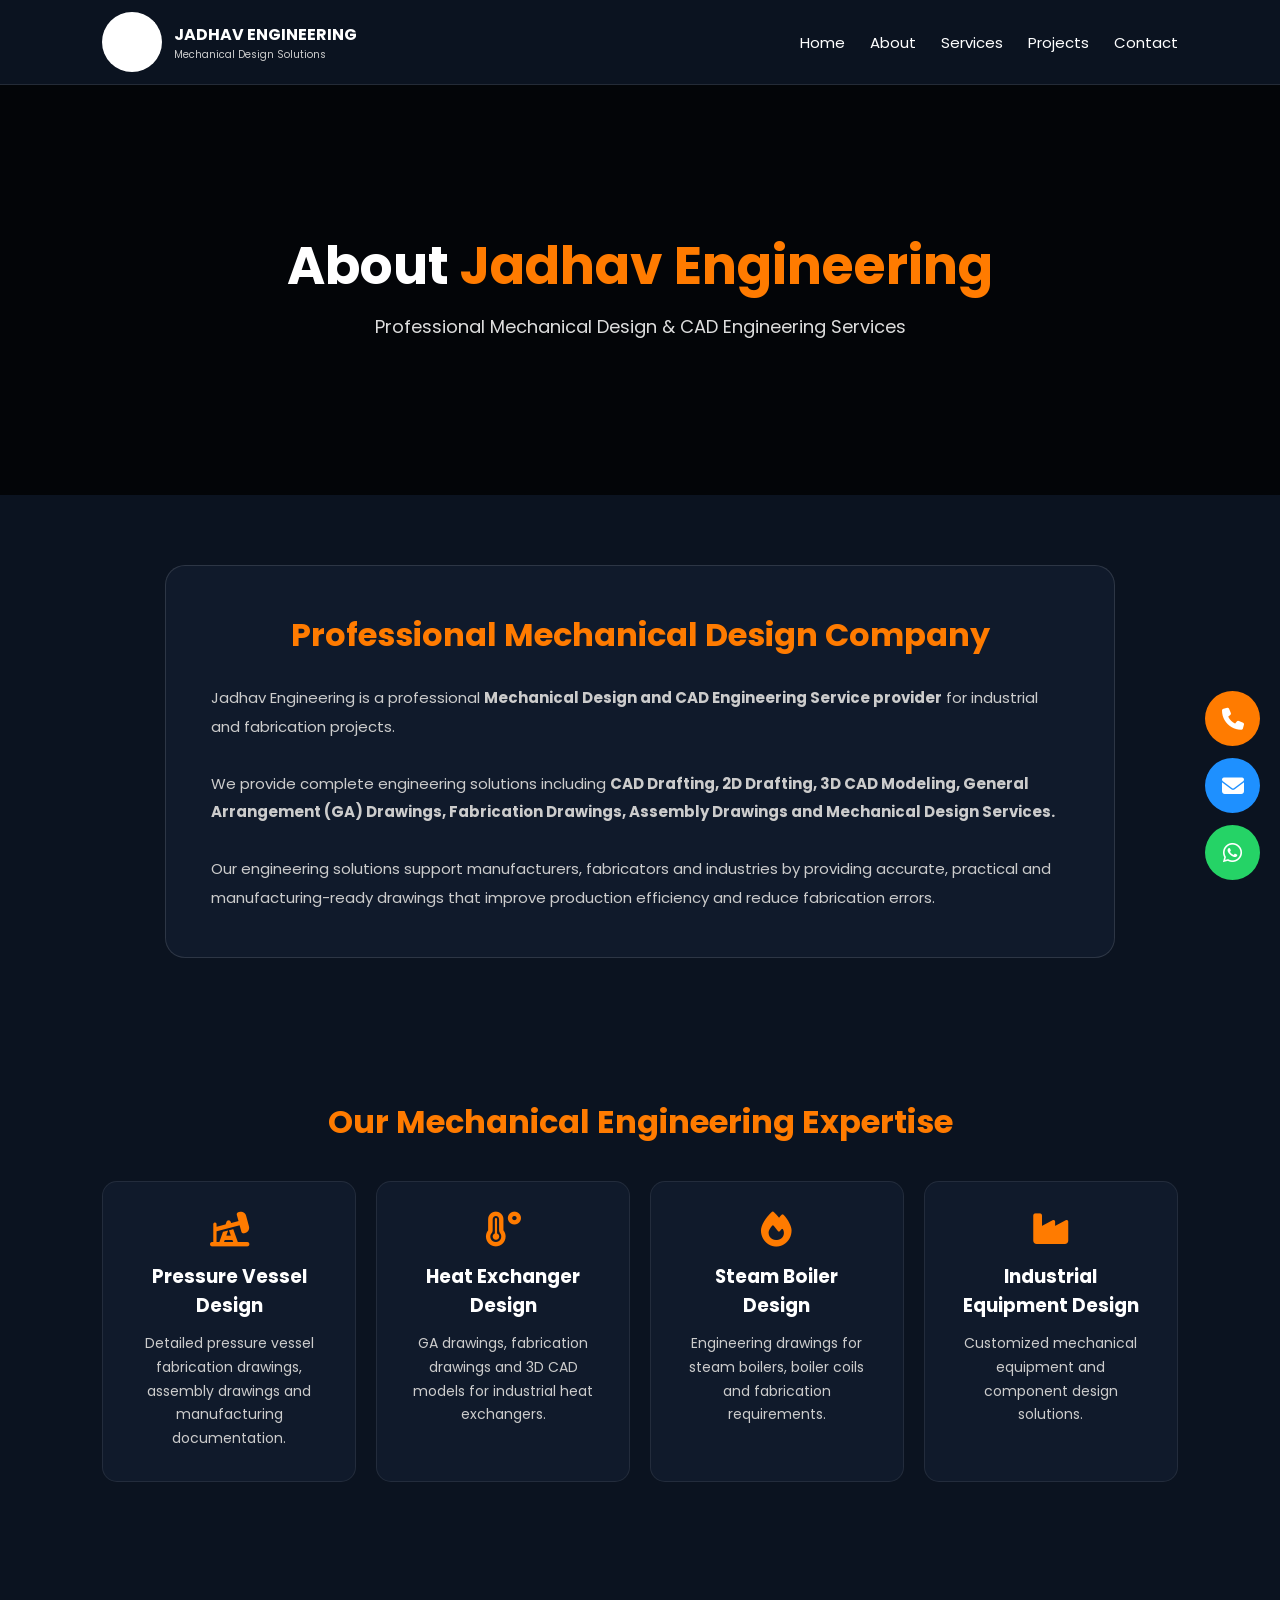
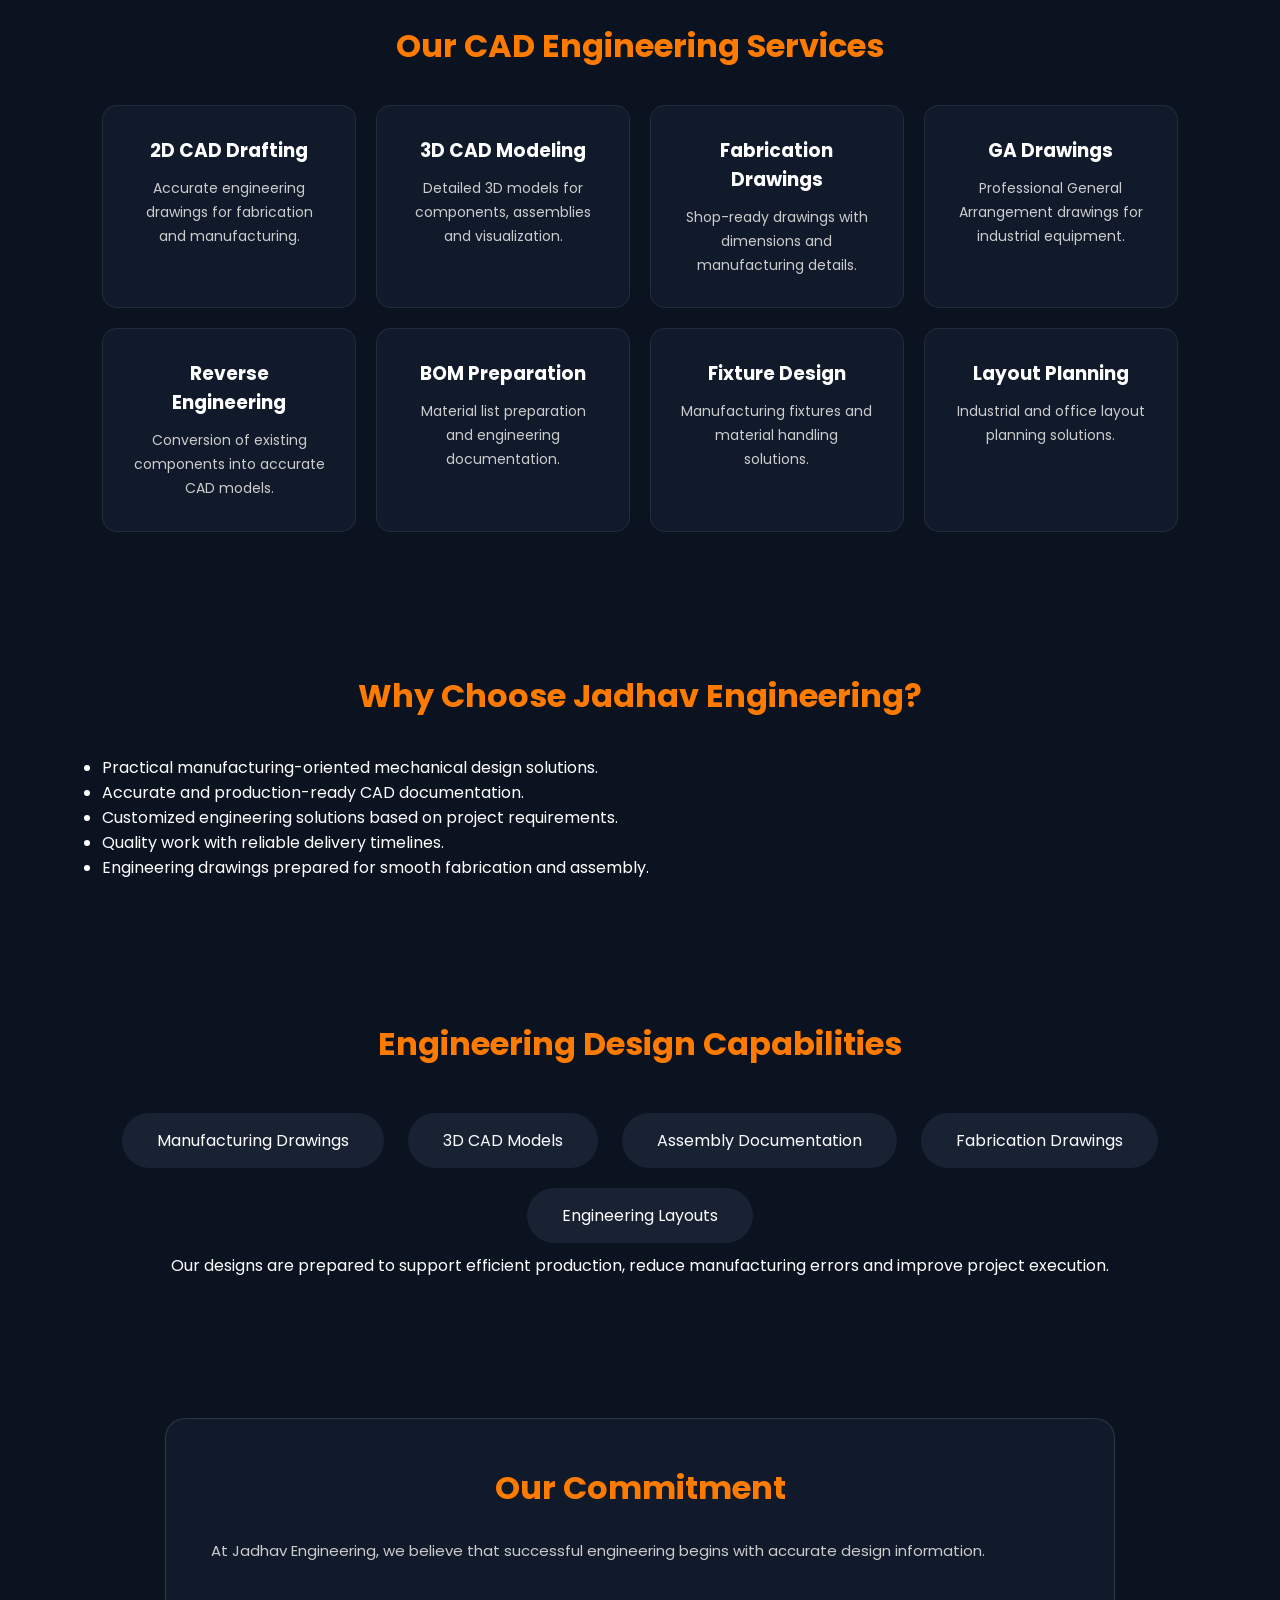
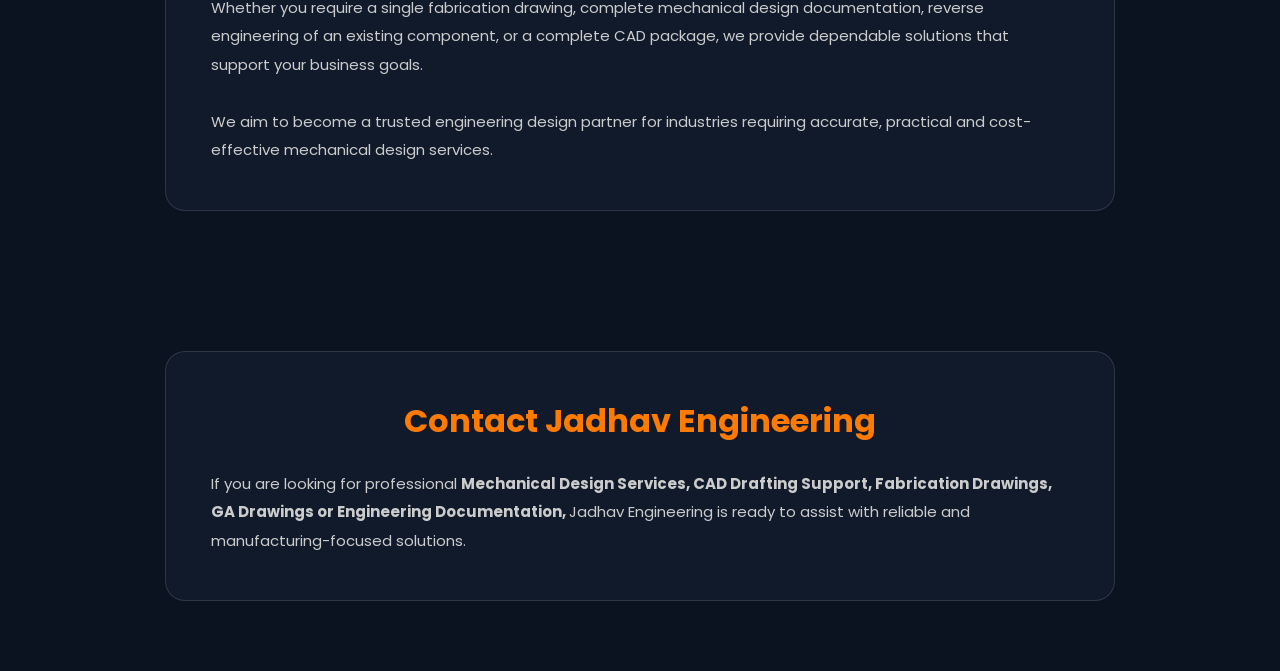
==== about.html @ a9337ce1 "Add files via upload" ====
<!DOCTYPE html>
<html lang="en">

<head>

<meta charset="UTF-8">

<meta name="viewport" content="width=device-width, initial-scale=1.0">


<title>
About Jadhav Engineering | Mechanical Design & CAD Drafting Company Maharashtra
</title>


<meta name="description" content="
Jadhav Engineering provides professional Mechanical Design Services,
CAD Drafting, Fabrication Drawings, GA Drawings, 3D CAD Modeling,
Pressure Vessel Design, Boiler Drawings and Industrial Equipment Design services.
">


<meta name="keywords" content="
Mechanical Design Services,
CAD Drafting Services,
Fabrication Drawing Services,
GA Drawing Services,
3D CAD Modeling,
Heat Exchanger Design,
Steam Boiler Design,
Industrial Equipment Design
">


<link href="https://fonts.googleapis.com/css2?family=Poppins:wght@300;400;600;700&display=swap" rel="stylesheet">


<link rel="stylesheet" href="https://cdnjs.cloudflare.com/ajax/libs/font-awesome/6.5.2/css/all.min.css">



<style>


*{

margin:0;
padding:0;
box-sizing:border-box;
font-family:Poppins,sans-serif;

}


html,body{

background:#0b1320;

color:#fff;

width:100%;

scroll-behavior:smooth;

}



/* HEADER */


header{

position:fixed;

top:0;

left:0;

width:100%;

padding:12px 8%;

display:flex;

justify-content:space-between;

align-items:center;

background:#0b1320;

border-bottom:1px solid rgba(255,255,255,.1);

z-index:1000;

}



.logo{

display:flex;

align-items:center;

gap:12px;

}



.logo-circle{

height:60px;

width:60px;

background:#fff;

border-radius:50%;

display:flex;

align-items:center;

justify-content:center;

overflow:hidden;

}



.logo-circle img{

width:85%;

}



.logo-text h2{

font-size:16px;

}



.logo-text p{

font-size:10px;

color:#ccc;

}




nav{

display:flex;

gap:25px;

}



nav a{

color:#fff;

text-decoration:none;

font-size:15px;

transition:.3s;

}



nav a:hover{

color:#ff7b00;

}







/* HERO BACKGROUND */


.about{


height:55vh;


display:flex;


justify-content:center;


align-items:center;


text-align:center;


padding:120px 8% 40px;



background:


linear-gradient(

rgba(0,0,0,.75),

rgba(0,0,0,.75)

),



url("https://cdn.corenexis.com/f/mVUYQ6YSf6g.jpg")

center/cover no-repeat;


}





.about-content{

max-width:950px;

}



.about h1{

font-size:52px;

line-height:1.2;

}



.about span{

color:#ff7b00;

}



.about h1 + p{

font-size:18px;

color:#ddd;

margin-top:15px;

}





/* CONTENT */


.content{


padding:70px 8%;


}




.card{


max-width:950px;

margin:auto;

background:#101a2b;

padding:45px;

border-radius:20px;

border:1px solid rgba(255,255,255,.12);


}




.card h2{


color:#ff7b00;

text-align:center;

font-size:32px;

margin-bottom:25px;


}



.card p,


.content p{


color:#ccc;

line-height:1.9;

font-size:15px;


}



.heading{


text-align:center;

font-size:32px;

color:#ff7b00;

margin-bottom:35px;


}






/* ENGINEERING GRID */


.grid{


display:grid;

grid-template-columns:repeat(4,1fr);

gap:20px;


}




.box{


background:#101a2b;

padding:30px;

border-radius:15px;

border:1px solid rgba(255,255,255,.08);

text-align:center;

transition:.3s;


}



.box:hover{


transform:translateY(-8px);

border-bottom:3px solid #ff7b00;


}




.box i{


font-size:35px;

color:#ff7b00;

margin-bottom:15px;


}




.box h3{

margin-bottom:12px;

}



.box p{

font-size:14px;

color:#ccc;

line-height:1.7;

}






/* SOFTWARE */


.software{


padding:70px 8%;

text-align:center;


}


.software span{


display:inline-block;

padding:15px 35px;

background:#182233;

border-radius:30px;

margin:10px;

}






/* FLOATING BUTTONS */


.floating{


position:fixed;

right:20px;

bottom:20px;

display:flex;

flex-direction:column;

gap:12px;

z-index:999;


}



.floating a{


height:55px;

width:55px;

border-radius:50%;

display:flex;

align-items:center;

justify-content:center;

font-size:22px;

color:white;

text-decoration:none;


}



.phone{

background:#ff7b00;

}


.email{

background:#1e90ff;

}


.whatsapp{

background:#25d366;

}




/* MOBILE */


@media(max-width:900px){


header{


flex-direction:column;

gap:10px;


}



nav{

flex-wrap:wrap;

justify-content:center;

}



.grid{

grid-template-columns:repeat(2,1fr);

}



.about h1{

font-size:36px;

}



}




@media(max-width:600px){


.grid{

grid-template-columns:1fr;

}



.about h1{

font-size:28px;

}



.card{

padding:25px;

}



nav a{

font-size:13px;

}


}


</style>


</head>



<body>



<header>


<div class="logo">


<div class="logo-circle">

<img src="https://cdn.corenexis.com/f/VwD3avTiqVL.png" alt="Jadhav Engineering Logo">

</div>



<div class="logo-text">

<h2>
JADHAV ENGINEERING
</h2>


<p>
Mechanical Design Solutions
</p>


</div>


</div>




<nav>

<a href="index.html">
Home
</a>


<a href="about.html">
About
</a>


<a href="services.html">
Services
</a>


<a href="projects.html">
Projects
</a>


<a href="contact.html">
Contact
</a>


</nav>


</header>





<section class="about">


<div class="about-content">


<h1>

About <span>Jadhav Engineering</span>

</h1>


<p>

Professional Mechanical Design & CAD Engineering Services

</p>


</div>


</section>


<section class="content">


<div class="card">


<h2>
Professional Mechanical Design Company
</h2>



<p>

Jadhav Engineering is a professional
<b>Mechanical Design and CAD Engineering Service provider</b>
for industrial and fabrication projects.


<br><br>


We provide complete engineering solutions including
<b>CAD Drafting, 2D Drafting, 3D CAD Modeling,
General Arrangement (GA) Drawings, Fabrication Drawings,
Assembly Drawings and Mechanical Design Services.</b>


<br><br>


Our engineering solutions support manufacturers, fabricators and industries
by providing accurate, practical and manufacturing-ready drawings that improve
production efficiency and reduce fabrication errors.


</p>


</div>


</section>






<section class="content">


<h2 class="heading">
Our Mechanical Engineering Expertise
</h2>



<div class="grid">



<div class="box">

<i class="fa-solid fa-oil-well"></i>

<h3>
Pressure Vessel Design
</h3>

<p>
Detailed pressure vessel fabrication drawings, assembly drawings and manufacturing documentation.
</p>

</div>




<div class="box">

<i class="fa-solid fa-temperature-high"></i>

<h3>
Heat Exchanger Design
</h3>

<p>
GA drawings, fabrication drawings and 3D CAD models for industrial heat exchangers.
</p>

</div>





<div class="box">

<i class="fa-solid fa-fire"></i>

<h3>
Steam Boiler Design
</h3>

<p>
Engineering drawings for steam boilers, boiler coils and fabrication requirements.
</p>

</div>





<div class="box">

<i class="fa-solid fa-industry"></i>

<h3>
Industrial Equipment Design
</h3>

<p>
Customized mechanical equipment and component design solutions.
</p>

</div>


</div>


</section>







<section class="content">


<h2 class="heading">
Our CAD Engineering Services
</h2>



<div class="grid">



<div class="box">

<h3>
2D CAD Drafting
</h3>

<p>
Accurate engineering drawings for fabrication and manufacturing.
</p>

</div>




<div class="box">

<h3>
3D CAD Modeling
</h3>

<p>
Detailed 3D models for components, assemblies and visualization.
</p>

</div>





<div class="box">

<h3>
Fabrication Drawings
</h3>

<p>
Shop-ready drawings with dimensions and manufacturing details.
</p>

</div>





<div class="box">

<h3>
GA Drawings
</h3>

<p>
Professional General Arrangement drawings for industrial equipment.
</p>

</div>





<div class="box">

<h3>
Reverse Engineering
</h3>

<p>
Conversion of existing components into accurate CAD models.
</p>

</div>





<div class="box">

<h3>
BOM Preparation
</h3>

<p>
Material list preparation and engineering documentation.
</p>

</div>





<div class="box">

<h3>
Fixture Design
</h3>

<p>
Manufacturing fixtures and material handling solutions.
</p>

</div>





<div class="box">

<h3>
Layout Planning
</h3>

<p>
Industrial and office layout planning solutions.
</p>

</div>



</div>


</section>








<section class="content">


<h2 class="heading">
Why Choose Jadhav Engineering?
</h2>



<div class="choose">


<ul>


<li>
Practical manufacturing-oriented mechanical design solutions.
</li>


<li>
Accurate and production-ready CAD documentation.
</li>


<li>
Customized engineering solutions based on project requirements.
</li>


<li>
Quality work with reliable delivery timelines.
</li>


<li>
Engineering drawings prepared for smooth fabrication and assembly.
</li>


</ul>


</div>


</section>








<section class="software">


<h2 class="heading">
Engineering Design Capabilities
</h2>



<span>
Manufacturing Drawings
</span>


<span>
3D CAD Models
</span>


<span>
Assembly Documentation
</span>


<span>
Fabrication Drawings
</span>


<span>
Engineering Layouts
</span>



<p>

Our designs are prepared to support efficient production,
reduce manufacturing errors and improve project execution.

</p>


</section>








<section class="content">


<div class="card">


<h2>
Our Commitment
</h2>



<p>

At Jadhav Engineering, we believe that successful engineering begins with
accurate design information.


<br><br>


Whether you require a single fabrication drawing, complete mechanical design
documentation, reverse engineering of an existing component, or a complete
CAD package, we provide dependable solutions that support your business goals.


<br><br>


We aim to become a trusted engineering design partner for industries requiring
accurate, practical and cost-effective mechanical design services.


</p>


</div>


</section>








<section class="content">


<div class="card">


<h2>
Contact Jadhav Engineering
</h2>


<p>


If you are looking for professional
<b>
Mechanical Design Services, CAD Drafting Support,
Fabrication Drawings, GA Drawings or Engineering Documentation,
</b>

Jadhav Engineering is ready to assist with reliable and
manufacturing-focused solutions.


</p>



</div>


</section>








<div class="floating">


<a href="tel:+918976186381" class="phone">

<i class="fas fa-phone"></i>

</a>




<a href="mailto:jadhavengineeringg@gmail.com" class="email">

<i class="fas fa-envelope"></i>

</a>




<a href="https://wa.me/918976186381" class="whatsapp">

<i class="fab fa-whatsapp"></i>

</a>


</div>





</body>

</html>
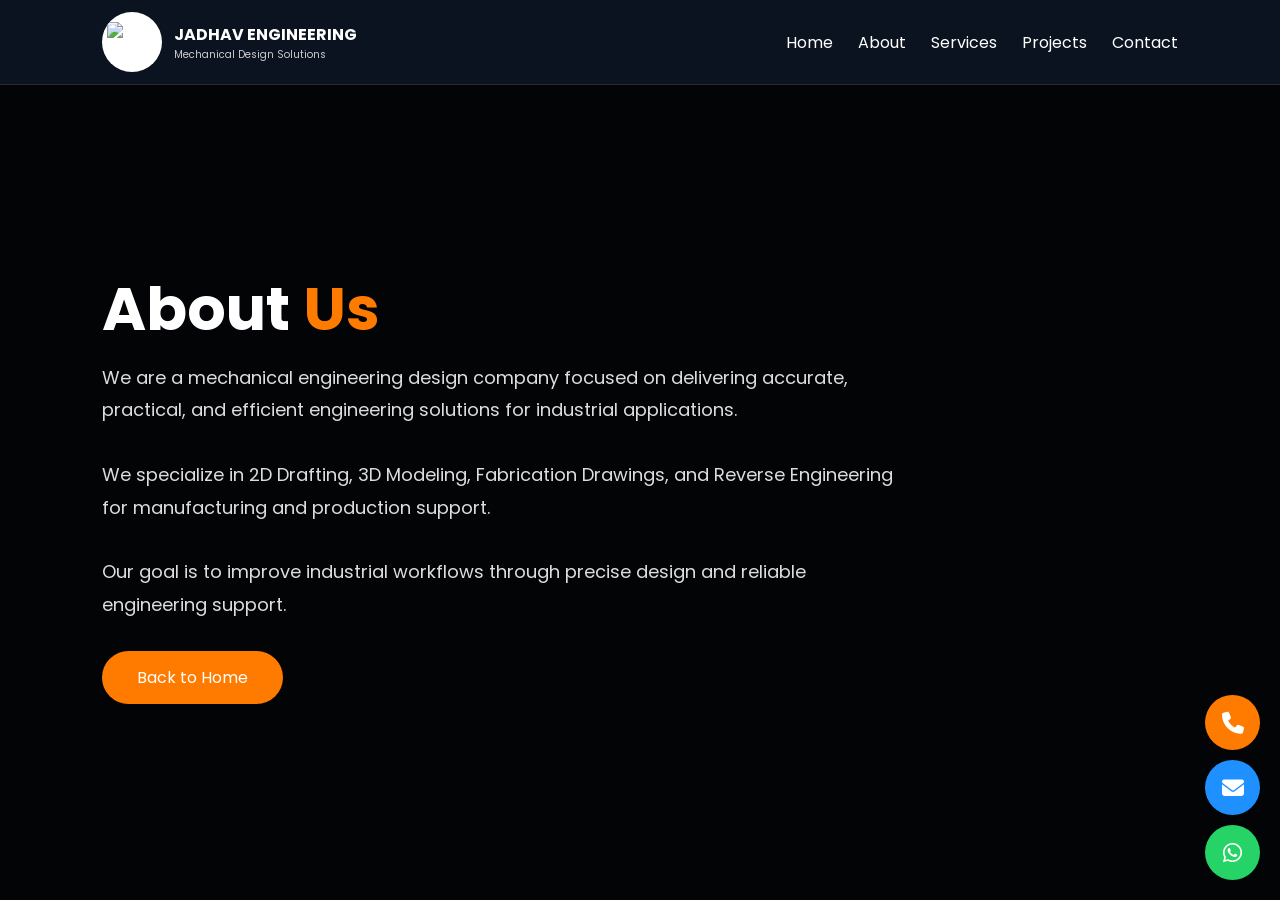
==== commit 7da3fd3f: "Add files via upload" ====
--- a/about.html
+++ b/about.html
@@ -1,1285 +1,275 @@
-<!DOCTYPE html>
-<html lang="en">
-
-<head>
-
-<meta charset="UTF-8">
-
-<meta name="viewport" content="width=device-width, initial-scale=1.0">
-
-
-<title>
-About Jadhav Engineering | Mechanical Design & CAD Drafting Company Maharashtra
-</title>
-
-
-<meta name="description" content="
-Jadhav Engineering provides professional Mechanical Design Services,
-CAD Drafting, Fabrication Drawings, GA Drawings, 3D CAD Modeling,
-Pressure Vessel Design, Boiler Drawings and Industrial Equipment Design services.
-">
-
-
-<meta name="keywords" content="
-Mechanical Design Services,
-CAD Drafting Services,
-Fabrication Drawing Services,
-GA Drawing Services,
-3D CAD Modeling,
-Heat Exchanger Design,
-Steam Boiler Design,
-Industrial Equipment Design
-">
-
-
-<link href="https://fonts.googleapis.com/css2?family=Poppins:wght@300;400;600;700&display=swap" rel="stylesheet">
-
-
-<link rel="stylesheet" href="https://cdnjs.cloudflare.com/ajax/libs/font-awesome/6.5.2/css/all.min.css">
-
-
-
-<style>
-
-
-*{
-
-margin:0;
-padding:0;
-box-sizing:border-box;
-font-family:Poppins,sans-serif;
-
-}
-
-
-html,body{
-
-background:#0b1320;
-
-color:#fff;
-
-width:100%;
-
-scroll-behavior:smooth;
-
-}
-
-
-
-/* HEADER */
-
-
-header{
-
-position:fixed;
-
-top:0;
-
-left:0;
-
-width:100%;
-
-padding:12px 8%;
-
-display:flex;
-
-justify-content:space-between;
-
-align-items:center;
-
-background:#0b1320;
-
-border-bottom:1px solid rgba(255,255,255,.1);
-
-z-index:1000;
-
-}
-
-
-
-.logo{
-
-display:flex;
-
-align-items:center;
-
-gap:12px;
-
-}
-
-
-
-.logo-circle{
-
-height:60px;
-
-width:60px;
-
-background:#fff;
-
-border-radius:50%;
-
-display:flex;
-
-align-items:center;
-
-justify-content:center;
-
-overflow:hidden;
-
-}
-
-
-
-.logo-circle img{
-
-width:85%;
-
-}
-
-
-
-.logo-text h2{
-
-font-size:16px;
-
-}
-
-
-
-.logo-text p{
-
-font-size:10px;
-
-color:#ccc;
-
-}
-
-
-
-
-nav{
-
-display:flex;
-
-gap:25px;
-
-}
-
-
-
-nav a{
-
-color:#fff;
-
-text-decoration:none;
-
-font-size:15px;
-
-transition:.3s;
-
-}
-
-
-
-nav a:hover{
-
-color:#ff7b00;
-
-}
-
-
-
-
-
-
-
-/* HERO BACKGROUND */
-
-
-.about{
-
-
-height:55vh;
-
-
-display:flex;
-
-
-justify-content:center;
-
-
-align-items:center;
-
-
-text-align:center;
-
-
-padding:120px 8% 40px;
-
-
-
-background:
-
-
-linear-gradient(
-
-rgba(0,0,0,.75),
-
-rgba(0,0,0,.75)
-
-),
-
-
-
-url("https://cdn.corenexis.com/f/mVUYQ6YSf6g.jpg")
-
-center/cover no-repeat;
-
-
-}
-
-
-
-
-
-.about-content{
-
-max-width:950px;
-
-}
-
-
-
-.about h1{
-
-font-size:52px;
-
-line-height:1.2;
-
-}
-
-
-
-.about span{
-
-color:#ff7b00;
-
-}
-
-
-
-.about h1 + p{
-
-font-size:18px;
-
-color:#ddd;
-
-margin-top:15px;
-
-}
-
-
-
-
-
-/* CONTENT */
-
-
-.content{
-
-
-padding:70px 8%;
-
-
-}
-
-
-
-
-.card{
-
-
-max-width:950px;
-
-margin:auto;
-
-background:#101a2b;
-
-padding:45px;
-
-border-radius:20px;
-
-border:1px solid rgba(255,255,255,.12);
-
-
-}
-
-
-
-
-.card h2{
-
-
-color:#ff7b00;
-
-text-align:center;
-
-font-size:32px;
-
-margin-bottom:25px;
-
-
-}
-
-
-
-.card p,
-
-
-.content p{
-
-
-color:#ccc;
-
-line-height:1.9;
-
-font-size:15px;
-
-
-}
-
-
-
-.heading{
-
-
-text-align:center;
-
-font-size:32px;
-
-color:#ff7b00;
-
-margin-bottom:35px;
-
-
-}
-
-
-
-
-
-
-/* ENGINEERING GRID */
-
-
-.grid{
-
-
-display:grid;
-
-grid-template-columns:repeat(4,1fr);
-
-gap:20px;
-
-
-}
-
-
-
-
-.box{
-
-
-background:#101a2b;
-
-padding:30px;
-
-border-radius:15px;
-
-border:1px solid rgba(255,255,255,.08);
-
-text-align:center;
-
-transition:.3s;
-
-
-}
-
-
-
-.box:hover{
-
-
-transform:translateY(-8px);
-
-border-bottom:3px solid #ff7b00;
-
-
-}
-
-
-
-
-.box i{
-
-
-font-size:35px;
-
-color:#ff7b00;
-
-margin-bottom:15px;
-
-
-}
-
-
-
-
-.box h3{
-
-margin-bottom:12px;
-
-}
-
-
-
-.box p{
-
-font-size:14px;
-
-color:#ccc;
-
-line-height:1.7;
-
-}
-
-
-
-
-
-
-/* SOFTWARE */
-
-
-.software{
-
-
-padding:70px 8%;
-
-text-align:center;
-
-
-}
-
-
-.software span{
-
-
-display:inline-block;
-
-padding:15px 35px;
-
-background:#182233;
-
-border-radius:30px;
-
-margin:10px;
-
-}
-
-
-
-
-
-
-/* FLOATING BUTTONS */
-
-
-.floating{
-
-
-position:fixed;
-
-right:20px;
-
-bottom:20px;
-
-display:flex;
-
-flex-direction:column;
-
-gap:12px;
-
-z-index:999;
-
-
-}
-
-
-
-.floating a{
-
-
-height:55px;
-
-width:55px;
-
-border-radius:50%;
-
-display:flex;
-
-align-items:center;
-
-justify-content:center;
-
-font-size:22px;
-
-color:white;
-
-text-decoration:none;
-
-
-}
-
-
-
-.phone{
-
-background:#ff7b00;
-
-}
-
-
-.email{
-
-background:#1e90ff;
-
-}
-
-
-.whatsapp{
-
-background:#25d366;
-
-}
-
-
-
-
-/* MOBILE */
-
-
-@media(max-width:900px){
-
-
-header{
-
-
-flex-direction:column;
-
-gap:10px;
-
-
-}
-
-
-
-nav{
-
-flex-wrap:wrap;
-
-justify-content:center;
-
-}
-
-
-
-.grid{
-
-grid-template-columns:repeat(2,1fr);
-
-}
-
-
-
-.about h1{
-
-font-size:36px;
-
-}
-
-
-
-}
-
-
-
-
-@media(max-width:600px){
-
-
-.grid{
-
-grid-template-columns:1fr;
-
-}
-
-
-
-.about h1{
-
-font-size:28px;
-
-}
-
-
-
-.card{
-
-padding:25px;
-
-}
-
-
-
-nav a{
-
-font-size:13px;
-
-}
-
-
-}
-
-
-</style>
-
-
-</head>
-
-
-
-<body>
-
-
-
-<header>
-
-
-<div class="logo">
-
-
-<div class="logo-circle">
-
-<img src="https://cdn.corenexis.com/f/VwD3avTiqVL.png" alt="Jadhav Engineering Logo">
-
-</div>
-
-
-
-<div class="logo-text">
-
-<h2>
-JADHAV ENGINEERING
-</h2>
-
-
-<p>
-Mechanical Design Solutions
-</p>
-
-
-</div>
-
-
-</div>
-
-
-
-
-<nav>
-
-<a href="index.html">
-Home
-</a>
-
-
-<a href="about.html">
-About
-</a>
-
-
-<a href="services.html">
-Services
-</a>
-
-
-<a href="projects.html">
-Projects
-</a>
-
-
-<a href="contact.html">
-Contact
-</a>
-
-
-</nav>
-
-
-</header>
-
-
-
-
-
-<section class="about">
-
-
-<div class="about-content">
-
-
-<h1>
-
-About <span>Jadhav Engineering</span>
-
-</h1>
-
-
-<p>
-
-Professional Mechanical Design & CAD Engineering Services
-
-</p>
-
-
-</div>
-
-
-</section>
-
-
-<section class="content">
-
-
-<div class="card">
-
-
-<h2>
-Professional Mechanical Design Company
-</h2>
-
-
-
-<p>
-
-Jadhav Engineering is a professional
-<b>Mechanical Design and CAD Engineering Service provider</b>
-for industrial and fabrication projects.
-
-
-<br><br>
-
-
-We provide complete engineering solutions including
-<b>CAD Drafting, 2D Drafting, 3D CAD Modeling,
-General Arrangement (GA) Drawings, Fabrication Drawings,
-Assembly Drawings and Mechanical Design Services.</b>
-
-
-<br><br>
-
-
-Our engineering solutions support manufacturers, fabricators and industries
-by providing accurate, practical and manufacturing-ready drawings that improve
-production efficiency and reduce fabrication errors.
-
-
-</p>
-
-
-</div>
-
-
-</section>
-
-
-
-
-
-
-<section class="content">
-
-
-<h2 class="heading">
-Our Mechanical Engineering Expertise
-</h2>
-
-
-
-<div class="grid">
-
-
-
-<div class="box">
-
-<i class="fa-solid fa-oil-well"></i>
-
-<h3>
-Pressure Vessel Design
-</h3>
-
-<p>
-Detailed pressure vessel fabrication drawings, assembly drawings and manufacturing documentation.
-</p>
-
-</div>
-
-
-
-
-<div class="box">
-
-<i class="fa-solid fa-temperature-high"></i>
-
-<h3>
-Heat Exchanger Design
-</h3>
-
-<p>
-GA drawings, fabrication drawings and 3D CAD models for industrial heat exchangers.
-</p>
-
-</div>
-
-
-
-
-
-<div class="box">
-
-<i class="fa-solid fa-fire"></i>
-
-<h3>
-Steam Boiler Design
-</h3>
-
-<p>
-Engineering drawings for steam boilers, boiler coils and fabrication requirements.
-</p>
-
-</div>
-
-
-
-
-
-<div class="box">
-
-<i class="fa-solid fa-industry"></i>
-
-<h3>
-Industrial Equipment Design
-</h3>
-
-<p>
-Customized mechanical equipment and component design solutions.
-</p>
-
-</div>
-
-
-</div>
-
-
-</section>
-
-
-
-
-
-
-
-<section class="content">
-
-
-<h2 class="heading">
-Our CAD Engineering Services
-</h2>
-
-
-
-<div class="grid">
-
-
-
-<div class="box">
-
-<h3>
-2D CAD Drafting
-</h3>
-
-<p>
-Accurate engineering drawings for fabrication and manufacturing.
-</p>
-
-</div>
-
-
-
-
-<div class="box">
-
-<h3>
-3D CAD Modeling
-</h3>
-
-<p>
-Detailed 3D models for components, assemblies and visualization.
-</p>
-
-</div>
-
-
-
-
-
-<div class="box">
-
-<h3>
-Fabrication Drawings
-</h3>
-
-<p>
-Shop-ready drawings with dimensions and manufacturing details.
-</p>
-
-</div>
-
-
-
-
-
-<div class="box">
-
-<h3>
-GA Drawings
-</h3>
-
-<p>
-Professional General Arrangement drawings for industrial equipment.
-</p>
-
-</div>
-
-
-
-
-
-<div class="box">
-
-<h3>
-Reverse Engineering
-</h3>
-
-<p>
-Conversion of existing components into accurate CAD models.
-</p>
-
-</div>
-
-
-
-
-
-<div class="box">
-
-<h3>
-BOM Preparation
-</h3>
-
-<p>
-Material list preparation and engineering documentation.
-</p>
-
-</div>
-
-
-
-
-
-<div class="box">
-
-<h3>
-Fixture Design
-</h3>
-
-<p>
-Manufacturing fixtures and material handling solutions.
-</p>
-
-</div>
-
-
-
-
-
-<div class="box">
-
-<h3>
-Layout Planning
-</h3>
-
-<p>
-Industrial and office layout planning solutions.
-</p>
-
-</div>
-
-
-
-</div>
-
-
-</section>
-
-
-
-
-
-
-
-
-<section class="content">
-
-
-<h2 class="heading">
-Why Choose Jadhav Engineering?
-</h2>
-
-
-
-<div class="choose">
-
-
-<ul>
-
-
-<li>
-Practical manufacturing-oriented mechanical design solutions.
-</li>
-
-
-<li>
-Accurate and production-ready CAD documentation.
-</li>
-
-
-<li>
-Customized engineering solutions based on project requirements.
-</li>
-
-
-<li>
-Quality work with reliable delivery timelines.
-</li>
-
-
-<li>
-Engineering drawings prepared for smooth fabrication and assembly.
-</li>
-
-
-</ul>
-
-
-</div>
-
-
-</section>
-
-
-
-
-
-
-
-
-<section class="software">
-
-
-<h2 class="heading">
-Engineering Design Capabilities
-</h2>
-
-
-
-<span>
-Manufacturing Drawings
-</span>
-
-
-<span>
-3D CAD Models
-</span>
-
-
-<span>
-Assembly Documentation
-</span>
-
-
-<span>
-Fabrication Drawings
-</span>
-
-
-<span>
-Engineering Layouts
-</span>
-
-
-
-<p>
-
-Our designs are prepared to support efficient production,
-reduce manufacturing errors and improve project execution.
-
-</p>
-
-
-</section>
-
-
-
-
-
-
-
-
-<section class="content">
-
-
-<div class="card">
-
-
-<h2>
-Our Commitment
-</h2>
-
-
-
-<p>
-
-At Jadhav Engineering, we believe that successful engineering begins with
-accurate design information.
-
-
-<br><br>
-
-
-Whether you require a single fabrication drawing, complete mechanical design
-documentation, reverse engineering of an existing component, or a complete
-CAD package, we provide dependable solutions that support your business goals.
-
-
-<br><br>
-
-
-We aim to become a trusted engineering design partner for industries requiring
-accurate, practical and cost-effective mechanical design services.
-
-
-</p>
-
-
-</div>
-
-
-</section>
-
-
-
-
-
-
-
-
-<section class="content">
-
-
-<div class="card">
-
-
-<h2>
-Contact Jadhav Engineering
-</h2>
-
-
-<p>
-
-
-If you are looking for professional
-<b>
-Mechanical Design Services, CAD Drafting Support,
-Fabrication Drawings, GA Drawings or Engineering Documentation,
-</b>
-
-Jadhav Engineering is ready to assist with reliable and
-manufacturing-focused solutions.
-
-
-</p>
-
-
-
-</div>
-
-
-</section>
-
-
-
-
-
-
-
-
-<div class="floating">
-
-
-<a href="tel:+918976186381" class="phone">
-
-<i class="fas fa-phone"></i>
-
-</a>
-
-
-
-
-<a href="mailto:jadhavengineeringg@gmail.com" class="email">
-
-<i class="fas fa-envelope"></i>
-
-</a>
-
-
-
-
-<a href="https://wa.me/918976186381" class="whatsapp">
-
-<i class="fab fa-whatsapp"></i>
-
-</a>
-
-
-</div>
-
-
-
-
-
-</body>
-
-</html>+<!DOCTYPE html>
+<html lang="en">
+<head>
+<meta charset="UTF-8">
+<meta name="viewport" content="width=device-width, initial-scale=1.0">
+<title>About - Jadhav Engineering</title>
+
+<link href="https://fonts.googleapis.com/css2?family=Poppins:wght@300;400;600;700&display=swap" rel="stylesheet">
+<link rel="stylesheet" href="https://cdnjs.cloudflare.com/ajax/libs/font-awesome/6.5.2/css/all.min.css">
+
+<style>
+*{
+    margin:0;
+    padding:0;
+    box-sizing:border-box;
+    font-family:Poppins,sans-serif;
+}
+
+body{
+    background:#0b1320;
+    color:#fff;
+}
+
+/* HEADER */
+header{
+    position:fixed;
+    top:0;
+    width:100%;
+    padding:12px 8%;
+    display:flex;
+    justify-content:space-between;
+    align-items:center;
+    background:#0b1320;
+    border-bottom:1px solid #ffffff1a;
+    z-index:1000;
+    flex-wrap:wrap;
+}
+
+/* LOGO */
+.logo{
+    display:flex;
+    align-items:center;
+    gap:12px;
+}
+
+.logo-circle{
+    width:60px;
+    height:60px;
+    border-radius:50%;
+    background:#fff;
+    display:flex;
+    align-items:center;
+    justify-content:center;
+    overflow:hidden;
+    flex-shrink:0;
+}
+
+.logo-circle img{
+    width:85%;
+}
+
+.logo-text h2{
+    font-size:16px;
+}
+
+.logo-text p{
+    font-size:10px;
+    color:#ccc;
+}
+
+/* NAVIGATION */
+nav{
+    display:flex;
+    align-items:center;
+    gap:25px;
+    flex-wrap:wrap;
+}
+
+nav a{
+    color:#fff;
+    text-decoration:none;
+    font-size:16px;
+    transition:0.3s;
+}
+
+nav a:hover{
+    color:#ff7b00;
+}
+
+/* ABOUT SECTION */
+.about{
+    min-height:100vh;
+    display:flex;
+    align-items:center;
+    padding:120px 8% 40px;
+    background:
+    linear-gradient(#000c,#000c),
+    url('https://github.com/jadhavengineeringg-dotcom/JADHAV-ENGINEERING/blob/main/IMAGES/mVUYQ6YSf6g.jpg?raw=true') center/cover;
+    background-size:cover;
+}
+
+.about-content{
+    max-width:800px;
+}
+
+.about h1{
+    font-size:60px;
+    line-height:1.1;
+}
+
+.about span{
+    color:#ff7b00;
+}
+
+.about p{
+    margin-top:20px;
+    font-size:18px;
+    line-height:1.8;
+    color:#ddd;
+}
+
+.btn{
+    display:inline-block;
+    margin-top:30px;
+    padding:14px 35px;
+    background:#ff7b00;
+    color:#fff;
+    text-decoration:none;
+    border-radius:40px;
+    transition:0.3s;
+}
+
+.btn:hover{
+    background:#ff5e00;
+}
+
+/* FLOATING BUTTONS */
+.floating{
+    position:fixed;
+    right:20px;
+    bottom:20px;
+    display:flex;
+    flex-direction:column;
+    gap:10px;
+}
+
+.floating a{
+    width:55px;
+    height:55px;
+    border-radius:50%;
+    display:flex;
+    align-items:center;
+    justify-content:center;
+    color:#fff;
+    font-size:22px;
+    text-decoration:none;
+}
+
+/* COLORS */
+.phone{background:#ff7b00;}
+.email{background:#1e90ff;}
+.whatsapp{background:#25d366;}
+
+/* RESPONSIVE */
+@media(max-width:768px){
+
+header{
+    flex-direction:column;
+    align-items:center;
+    gap:10px;
+}
+
+nav{
+    justify-content:center;
+    gap:15px;
+}
+
+.about{
+    text-align:center;
+    justify-content:center;
+    padding-top:160px;
+}
+
+.about h1{
+    font-size:38px;
+}
+}
+
+@media(max-width:480px){
+nav a{
+    font-size:14px;
+}
+
+.about h1{
+    font-size:30px;
+}
+
+/* ✅ FIXED: SAME SIZE AS HOME PAGE */
+.floating a{
+    width:48px;
+    height:48px;
+    font-size:18px;
+}
+}
+
+</style>
+</head>
+
+<body oncontextmenu="return false;">
+
+<header>
+
+<div class="logo">
+    <div class="logo-circle">
+        <img src="https://github.com/jadhavengineeringg-dotcom/JADHAV-ENGINEERING/blob/main/IMAGES/WhatsApp%20Image%202026-05-19%20at%209.58.57%20PM.jpeg?raw=true" alt="Logo">
+    </div>
+
+    <div class="logo-text">
+        <h2>JADHAV ENGINEERING</h2>
+        <p>Mechanical Design Solutions</p>
+    </div>
+</div>
+
+<nav>
+
+
+     <a href="index.html">Home</a>
+    <a href="about.html">About</a>
+    <a href="services.html">Services</a>
+    <a href="projects.html">Projects</a>
+    <a href="contact.html">Contact</a>
+
+
+</nav>
+
+</header>
+
+<section class="about">
+
+<div class="about-content">
+
+<h1>About <span>Us</span></h1>
+
+<p>
+We are a mechanical engineering design company focused on delivering accurate, practical, and efficient engineering solutions for industrial applications.
+<br><br>
+We specialize in 2D Drafting, 3D Modeling, Fabrication Drawings, and Reverse Engineering for manufacturing and production support.
+<br><br>
+Our goal is to improve industrial workflows through precise design and reliable engineering support.
+</p>
+
+<a href="index.html" class="btn">Back to Home</a>
+
+</div>
+
+</section>
+
+<div class="floating">
+
+<a href="tel:+918976186381" class="phone">
+<i class="fas fa-phone"></i>
+</a>
+
+<a href="mailto:jadhavengineeringg@gmail.com" class="email">
+<i class="fas fa-envelope"></i>
+</a>
+
+<a href="https://wa.me/918976186381" class="whatsapp">
+<i class="fab fa-whatsapp"></i>
+</a>
+
+</div>
+
+</body>
+</html>
